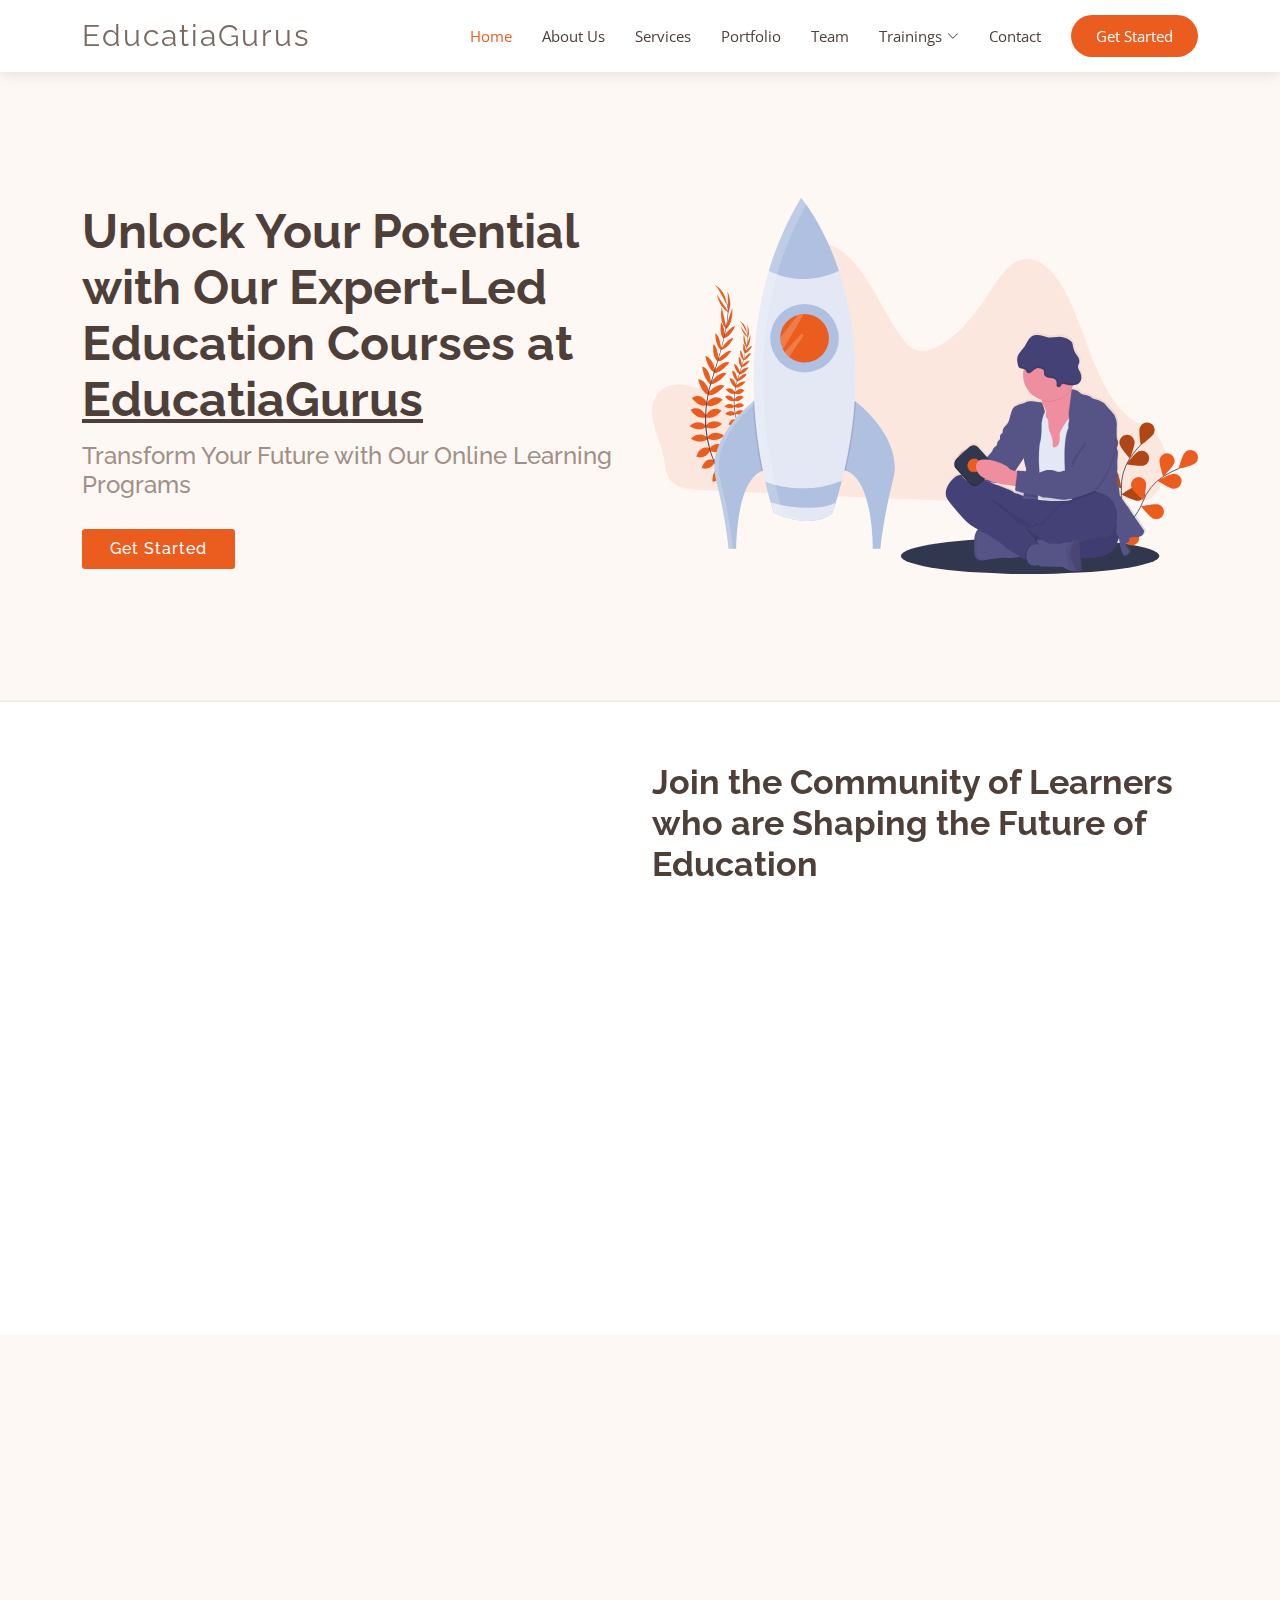
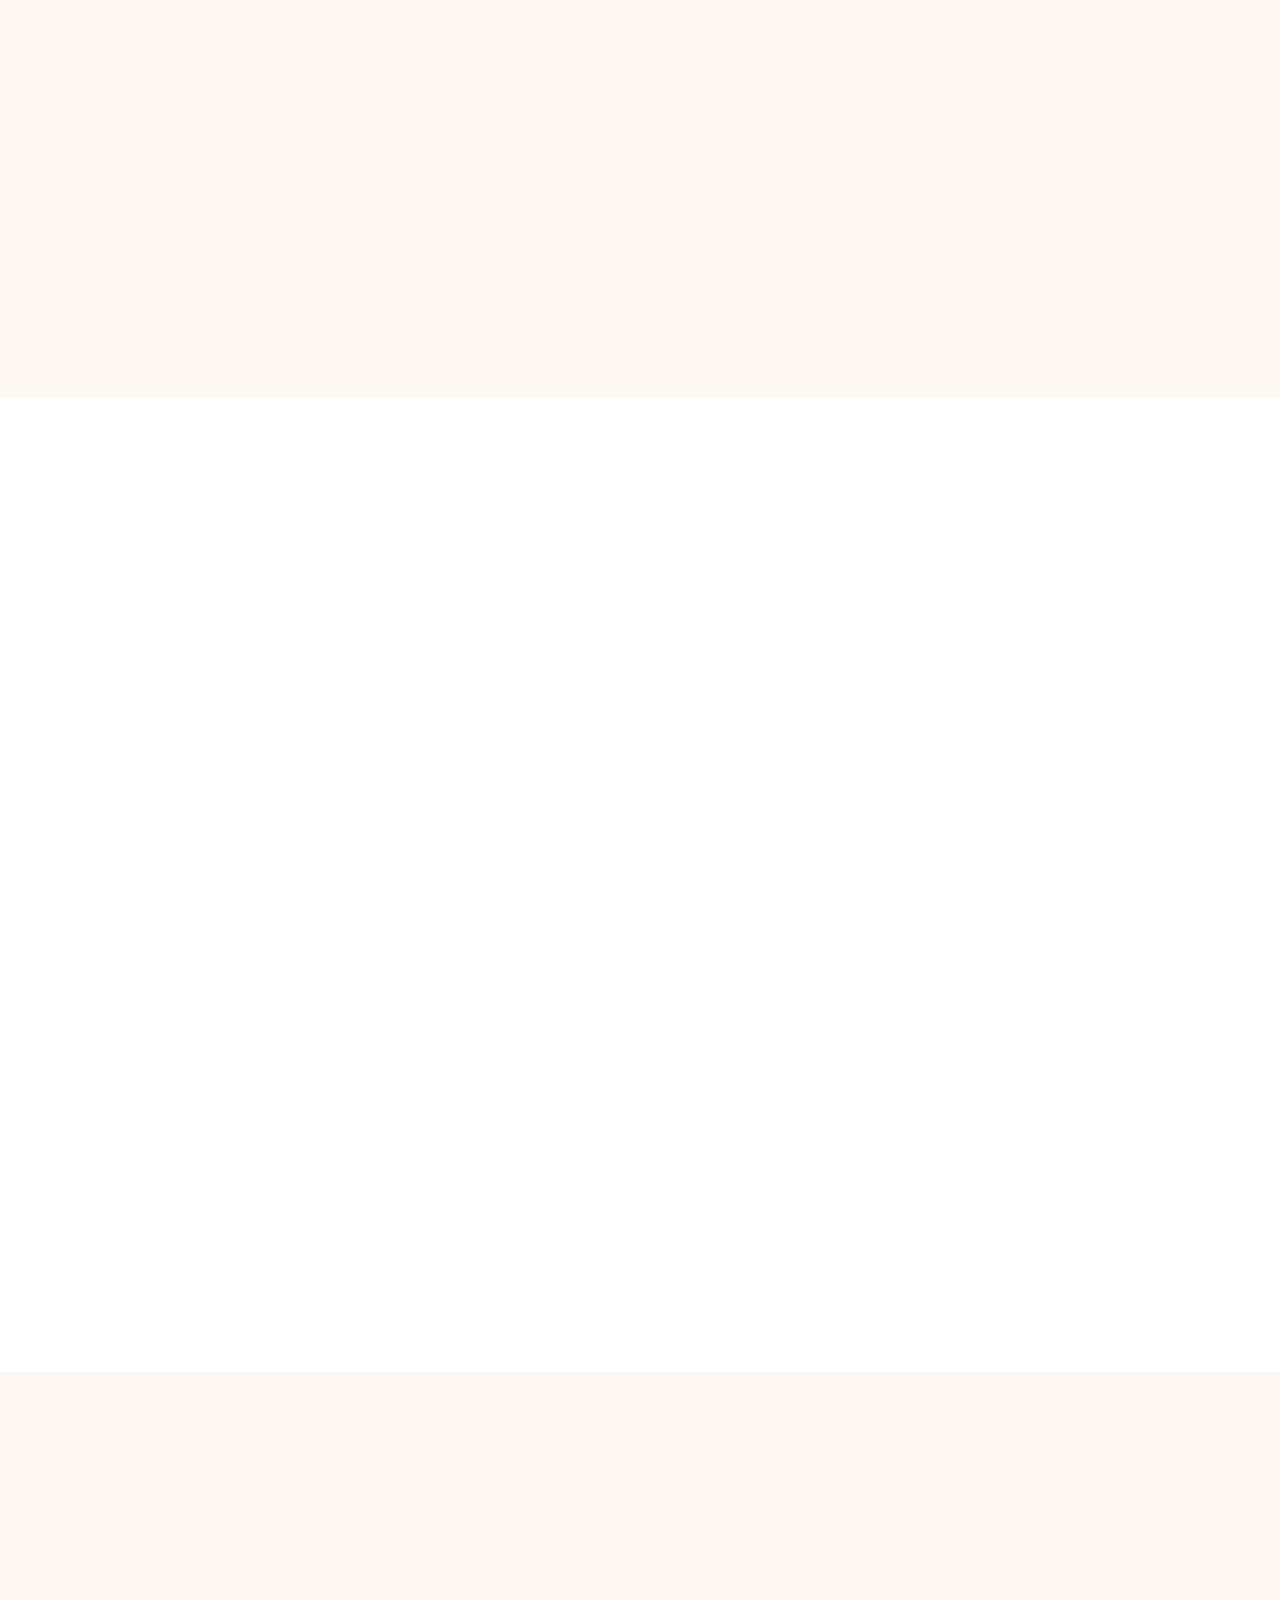
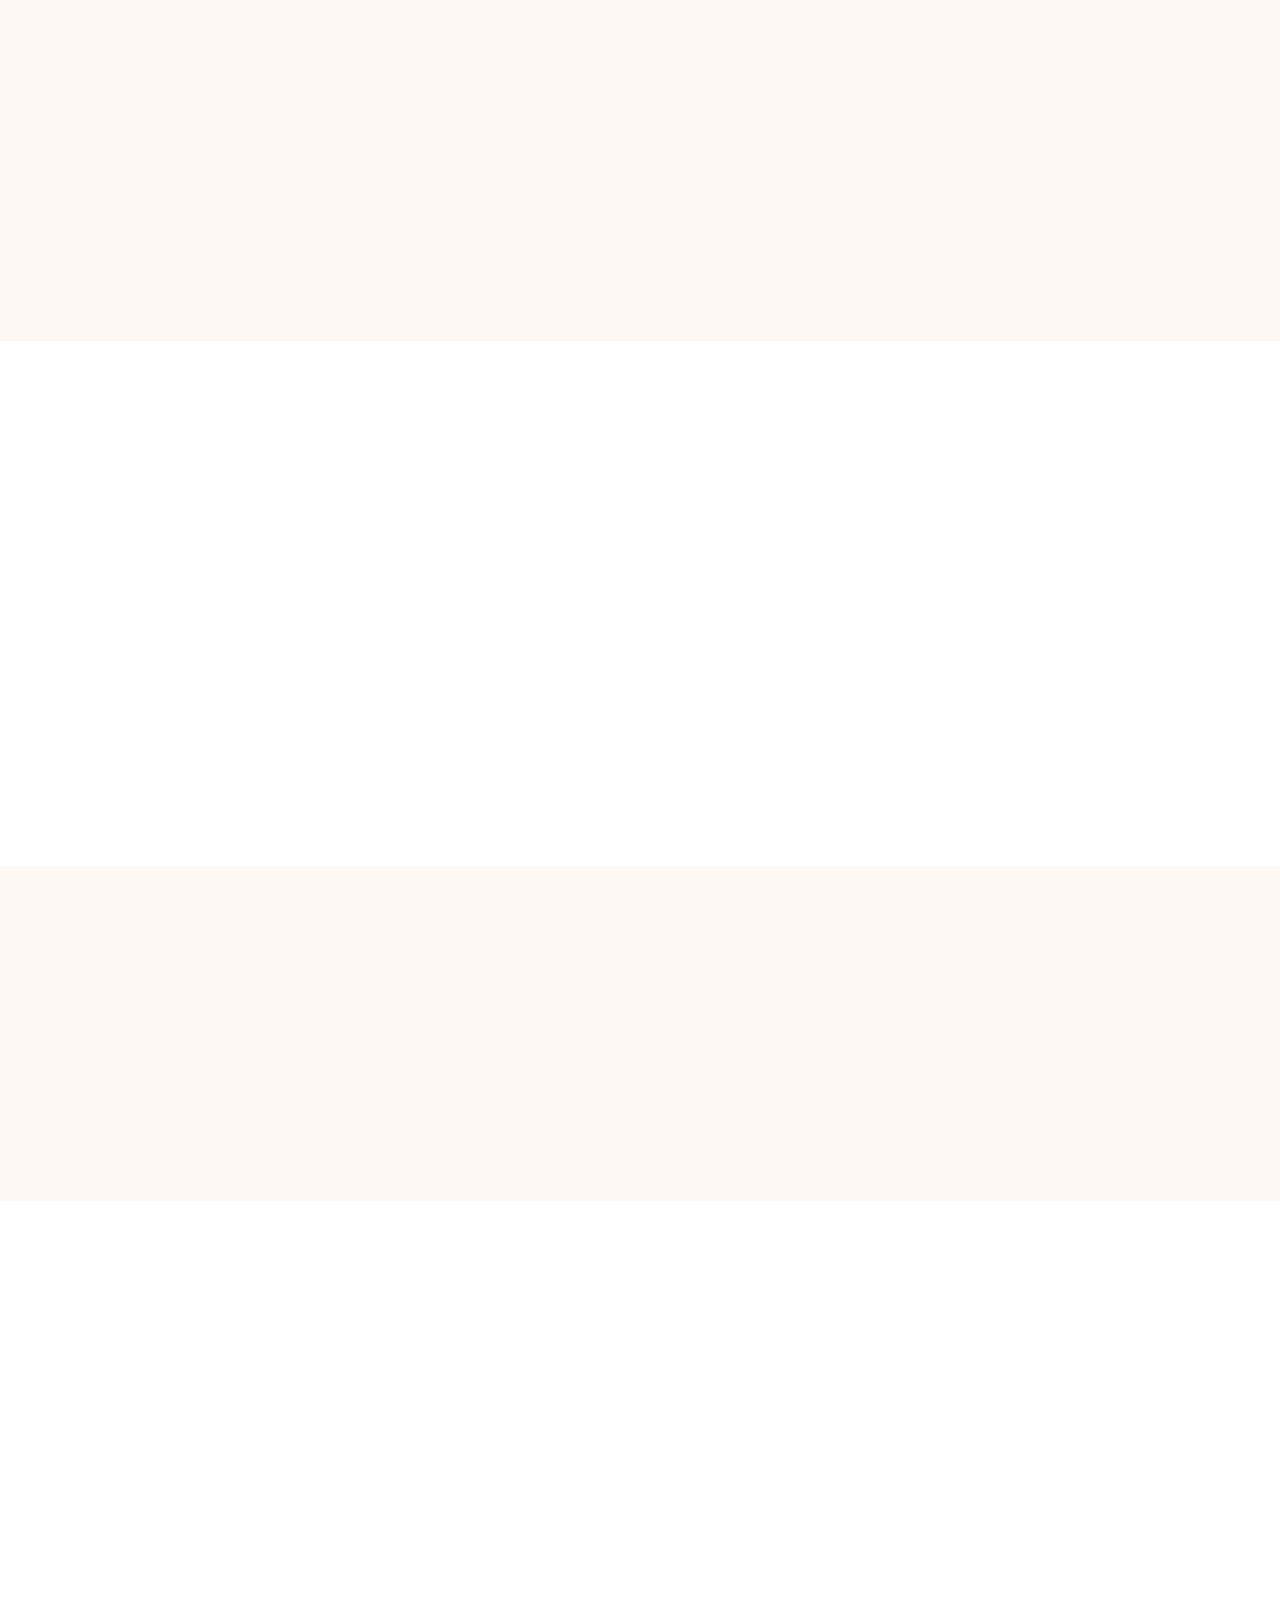
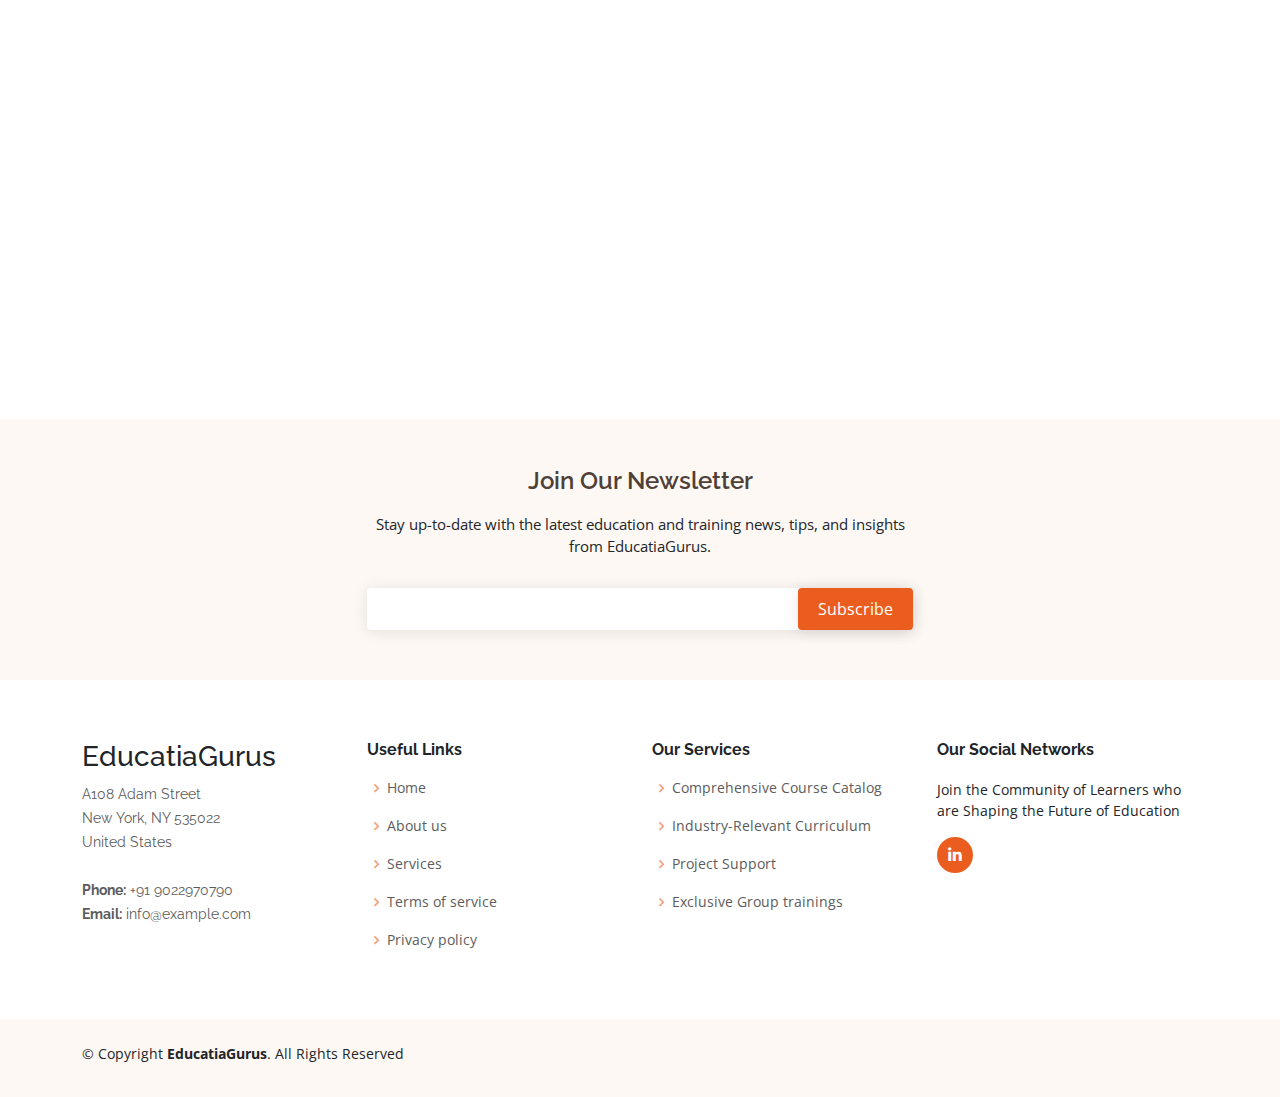
==== public/index.html @ f2a2fca2 "firebase 1" ====
<!DOCTYPE html>
<html lang="en">

<head>
  <meta charset="utf-8">
  <meta content="width=device-width, initial-scale=1.0" name="viewport">

  <title>EducatiaGurus</title>
  <meta content="" name="description">
  <meta content="" name="keywords">

  <!-- Favicons -->
  <link href="assets/img/favicon.png" rel="icon">
  <link href="assets/img/apple-touch-icon.png" rel="apple-touch-icon">

  <!-- Google Fonts -->
  <link href="https://fonts.googleapis.com/css?family=Open+Sans:300,300i,400,400i,600,600i,700,700i|Raleway:300,300i,400,400i,600,600i,700,700i" rel="stylesheet">

  <!-- Vendor CSS Files -->
  <link href="assets/vendor/aos/aos.css" rel="stylesheet">
  <link href="assets/vendor/bootstrap/css/bootstrap.min.css" rel="stylesheet">
  <link href="assets/vendor/bootstrap-icons/bootstrap-icons.css" rel="stylesheet">
  <link href="assets/vendor/boxicons/css/boxicons.min.css" rel="stylesheet">
  <link href="assets/vendor/glightbox/css/glightbox.min.css" rel="stylesheet">
  <link href="assets/vendor/swiper/swiper-bundle.min.css" rel="stylesheet">

  <!-- Template Main CSS File -->
  <link href="assets/css/style.css" rel="stylesheet">

  <!-- =======================================================
  * Template Name: Ninestars
  * Updated: Mar 10 2023 with Bootstrap v5.2.3
  * Template URL: https://bootstrapmade.com/ninestars-free-bootstrap-3-theme-for-creative/
  * Author: BootstrapMade.com
  * License: https://bootstrapmade.com/license/
  ======================================================== -->
</head>

<body>

  <!-- ======= Header ======= -->
  <header id="header" class="fixed-top d-flex align-items-center">
    <div class="container d-flex align-items-center justify-content-between">
  
      <div class="logo">
        <h1 class="text-light"><a href="index.html"><span>EducatiaGurus</span></a></h1>
        <!-- Uncomment below if you prefer to use an image logo -->
        <!-- <a href="index.html"><img src="assets/img/logo.png" alt="" class="img-fluid"></a>-->
      </div>
  
      <nav id="navbar" class="navbar">
        <ul>
          <li><a class="nav-link scrollto active" href="#hero">Home</a></li>
          <li><a class="nav-link scrollto" href="#about">About Us</a></li>
          <li><a class="nav-link scrollto" href="#services">Services</a></li>
          <li><a class="nav-link scrollto" href="#portfolio">Portfolio</a></li>
          <li><a class="nav-link scrollto" href="#team">Team</a></li>
          <li class="dropdown"><a href="#portfolio"><span>Trainings</span> <i class="bi bi-chevron-down"></i></a>
            <ul>
              <li><a href="portfolios/portfolio-java-training.html">Salesforce Training</a></li>
              <li><a href="portfolios/portfolio-java-training.html">BigData Training</a></li>
              <li><a href="portfolios/portfolio-java-training.html">DataEngineering Training</a></li>
              <li><a href="portfolios/portfolio-java-training.html">Java Training</a></li>
            </ul>
          </li>
          <li><a class="nav-link scrollto" href="#contact">Contact</a></li>
          <li><a class="getstarted scrollto" href="#about">Get Started</a></li>
        </ul>
        <i class="bi bi-list mobile-nav-toggle"></i>
      </nav><!-- .navbar -->
  
    </div>
  </header><!-- End Header -->

  <!-- ======= Hero Section ======= -->
  <section id="hero" class="d-flex align-items-center">

    <div class="container">
      <div class="row gy-4">
        <div class="col-lg-6 order-2 order-lg-1 d-flex flex-column justify-content-center">
          <h1>Unlock Your Potential with Our Expert-Led Education Courses at <span style="text-decoration: underline;">EducatiaGurus</span></h1>
          <h2>Transform Your Future with Our Online Learning Programs</h2>
          <div>
            <a href="#about" class="btn-get-started scrollto">Get Started</a>
          </div>
        </div>
        <div class="col-lg-6 order-1 order-lg-2 hero-img">
          <img src="assets/img/hero-img.svg" class="img-fluid animated" alt="">
        </div>
      </div>
    </div>

  </section><!-- End Hero -->

  <main id="main">

    <!-- ======= About Section ======= -->
    <section id="about" class="about">
      <div class="container">

        <div class="row justify-content-between">
          <div class="col-lg-5 d-flex align-items-center justify-content-center about-img">
            <img src="assets/img/about-img.svg" class="img-fluid" alt="" data-aos="zoom-in">
          </div>
          <div class="col-lg-6 pt-5 pt-lg-0">
            <h3 data-aos="fade-up">Join the Community of Learners who are Shaping the Future of Education</h3>
            <p data-aos="fade-up" data-aos-delay="100">
              We pride ourselves on delivering a personalized learning experience that is flexible, interactive, and engaging. Our courses feature a mix of video lectures, interactive quizzes, practical exercises, and collaborative projects that will challenge you to think critically and creatively.
            </p>
            <div class="row">
              <div class="col-md-6" data-aos="fade-up" data-aos-delay="100">
                <i class="bx bx-receipt"></i>
                <h4>Improve Expertise</h4>
                <p>Our courses are designed to provide you with the skills, knowledge, and confidence you need to succeed in your chosen field.</p>
              </div>
              <div class="col-md-6" data-aos="fade-up" data-aos-delay="200">
                <i class="bx bx-cube-alt"></i>
                <h4>Mentor Support</h4>
                <p>Our mentors are highly qualified experts in their respective fields and have extensive experience teaching and working in the industry. They are passionate about sharing their knowledge and helping students achieve their goals.</p>
              </div>
            </div>
          </div>
        </div>

      </div>
    </section><!-- End About Section -->

    <!-- ======= Services Section ======= -->
    <section id="services" class="services section-bg">
      <div class="container" data-aos="fade-up">

        <div class="section-title">
          <h2>Services</h2>
          <p>Check out the great services we offer</p>
        </div>

        <div class="row">
          <div class="col-md-6 col-lg-3 d-flex align-items-stretch" data-aos="zoom-in" data-aos-delay="100">
            <div class="icon-box">
              <div class="icon"><i class="bx bxl-dribbble"></i></div>
              <h4 class="title"><a href="">Comprehensive Course Catalog</a></h4>
              <p class="description">We offer a diverse selection of courses covering a variety of technologies.</p>
            </div>
          </div>

          <div class="col-md-6 col-lg-3 d-flex align-items-stretch" data-aos="zoom-in" data-aos-delay="200">
            <div class="icon-box">
              <div class="icon"><i class="bx bx-file"></i></div>
              <h4 class="title"><a href="">Industry-Relevant Curriculum</a></h4>
              <p class="description">Our courses are designed in collaboration with industry experts and are updated regularly to ensure they are relevant to the latest industry trends. </p>
            </div>
          </div>

          <div class="col-md-6 col-lg-3 d-flex align-items-stretch" data-aos="zoom-in" data-aos-delay="300">
            <div class="icon-box">
              <div class="icon"><i class="bx bx-tachometer"></i></div>
              <h4 class="title"><a href="">Project Support</a></h4>
              <p class="description">We offer project support to  guide you through the process, providing help, advice, and support every step of the way</p>
            </div>
          </div>

          <div class="col-md-6 col-lg-3 d-flex align-items-stretch" data-aos="zoom-in" data-aos-delay="400">
            <div class="icon-box">
              <div class="icon"><i class="bx bx-world"></i></div>
              <h4 class="title"><a href="">Exclusive Group trainings</a></h4>
              <p class="description">These sessions are led by our expert mentors and offer a collaborative learning experience where you can connect with like-minded learners and share ideas and insights</p>
            </div>
          </div>

        </div>

      </div>
    </section><!-- End Services Section -->

    <!-- ======= Portfolio Section ======= -->
    <section id="portfolio" class="portfolio">
      <div class="container" data-aos="fade-up">

        <div class="section-title">
          <h2>Portfolio</h2>
          <p>Check out our beautifull portfolio</p>
        </div>

        <div class="row" data-aos="fade-up" data-aos-delay="100">
          <div class="col-lg-12">
            <ul id="portfolio-flters">
              <li data-filter="*" class="filter-active">All</li>
              <li data-filter=".filter-app">Web Development</li>
              <li data-filter=".filter-card">Data Engineering</li>
              <li data-filter=".filter-web">Dev/MLOps</li>
            </ul>
          </div>
        </div>

        <div class="row portfolio-container" data-aos="fade-up" data-aos-delay="200">

        </div>

      </div>
    </section><!-- End Portfolio Section -->

    <!-- ======= F.A.Q Section ======= -->
    <section id="faq" class="faq section-bg">
      <div class="container" data-aos="fade-up">

        <div class="section-title">
          <h2>F.A.Q</h2>
          <p>Frequently Asked Questions</p>
        </div>

        <ul class="faq-list" data-aos="fade-up" data-aos-delay="100">

          <li>
            <div data-bs-toggle="collapse" class="collapsed question" href="#faq1">How long does it take to complete a course? <i class="bi bi-chevron-down icon-show"></i><i class="bi bi-chevron-up icon-close"></i></div>
            <div id="faq1" class="collapse" data-bs-parent=".faq-list">
              <p>
                The duration of our courses varies depending on the subject matter and complexity. Some courses can be completed in a few weeks, while others may take several months. We provide an estimated time commitment for each course on the course page.
              </p>
            </div>
          </li>

          <li>
            <div data-bs-toggle="collapse" href="#faq2" class="collapsed question">What kind of support do you offer during the course? <i class="bi bi-chevron-down icon-show"></i><i class="bi bi-chevron-up icon-close"></i></div>
            <div id="faq2" class="collapse" data-bs-parent=".faq-list">
              <p>
                We offer one-on-one mentor support and access to a variety of resources, including interactive discussion forums, peer-to-peer feedback, and educational materials. Our mentors are experts in their fields and are available to answer your questions and provide guidance throughout your learning journey.
              </p>
            </div>
          </li>

          <li>
            <div data-bs-toggle="collapse" href="#faq3" class="collapsed question">What kind of technology do I need to take your courses? <i class="bi bi-chevron-down icon-show"></i><i class="bi bi-chevron-up icon-close"></i></div>
            <div id="faq3" class="collapse" data-bs-parent=".faq-list">
              <p>
                Our courses can be accessed from any device with an internet connection. You will need a computer or mobile device to access the course materials and complete the course assignments.
              </p>
            </div>
          </li>

          <li>
            <div data-bs-toggle="collapse" href="#faq4" class="collapsed question">Can I interact with other students during the course? <i class="bi bi-chevron-down icon-show"></i><i class="bi bi-chevron-up icon-close"></i></div>
            <div id="faq4" class="collapse" data-bs-parent=".faq-list">
              <p>
                Yes, you can interact with other students during the course through our discussion forums and peer-to-peer feedback system. We also offer exclusive group sessions where you can connect with like-minded learners and engage in group discussions.
              </p>
            </div>
          </li>

          <li>
            <div data-bs-toggle="collapse" href="#faq5" class="collapsed question">What kind of payment options do you offer?<i class="bi bi-chevron-down icon-show"></i><i class="bi bi-chevron-up icon-close"></i></div>
            <div id="faq5" class="collapse" data-bs-parent=".faq-list">
              <p>
                We offer a variety of payment options, including credit card, UPI, and other popular payment methods. We also offer financing options and financial assistance programs for those who qualify.
              </p>
            </div>
          </li>
        </ul>

      </div>
    </section><!-- End F.A.Q Section -->

    <!-- ======= Team Section ======= -->
    <section id="team" class="team">
      <div class="container">

        <div class="section-title" data-aos="fade-up">
          <h2>Team</h2>
          <p>Our team is always here to help</p>
        </div>

        <div class="row">

          <div class="col-xl-3 col-lg-4 col-md-6" data-aos="zoom-in" data-aos-delay="100">
            <div class="member">
              <img src="assets/img/team/team-1.jpg" class="img-fluid" alt="">
              <div class="member-info">
                <div class="member-info-content">
                  <h4>Hitesh Kumar</h4>
                  <span>CTO</span>
                </div>
                <div class="social">
                  <a href=""><i class="bi bi-twitter"></i></a>
                  <a href=""><i class="bi bi-facebook"></i></a>
                  <a href=""><i class="bi bi-instagram"></i></a>
                  <a href=""><i class="bi bi-linkedin"></i></a>
                </div>
              </div>
            </div>
          </div>

          <div class="col-xl-3 col-lg-4 col-md-6" data-aos="zoom-in" data-aos-delay="200">
            <div class="member">
              <!-- <img src="assets/img/team/team-2.jpg" class="img-fluid" alt=""> -->
              <div class="member-info">
                <div class="member-info-content">
                  <h4>Bharat Bhatia</h4>
                  <span>Product Manager</span>
                </div>
                <div class="social">
                  <a href=""><i class="bi bi-twitter"></i></a>
                  <a href=""><i class="bi bi-facebook"></i></a>
                  <a href=""><i class="bi bi-instagram"></i></a>
                  <a href=""><i class="bi bi-linkedin"></i></a>
                </div>
              </div>
            </div>
          </div>

          <div class="col-xl-3 col-lg-4 col-md-6" data-aos="zoom-in" data-aos-delay="300">
            <div class="member">
              <img src="assets/img/team/team-3.jpg" class="img-fluid" alt="">
              <div class="member-info">
                <div class="member-info-content">
                  <h4>Robin</h4>
                  <span>Chief Executive Officer</span>
                </div>
                <!-- <div class="social">
                  <a href=""><i class="bi bi-twitter"></i></a>
                  <a href=""><i class="bi bi-facebook"></i></a>
                  <a href=""><i class="bi bi-instagram"></i></a>
                  <a href=""><i class="bi bi-linkedin"></i></a>
                </div> -->
              </div>
            </div>
          </div>

          <div class="col-xl-3 col-lg-4 col-md-6" data-aos="zoom-in" data-aos-delay="400">
            <div class="member">
              <!-- <img src="assets/img/team/team-4.jpg" class="img-fluid" alt=""> -->
              <div class="member-info">
                <div class="member-info-content">
                  <h4>Bharat Bhatia</h4>
                  <span>Technical Lead</span>
                </div>
                <div class="social">
                  <a href=""><i class="bi bi-twitter"></i></a>
                  <a href=""><i class="bi bi-facebook"></i></a>
                  <a href=""><i class="bi bi-instagram"></i></a>
                  <a href=""><i class="bi bi-linkedin"></i></a>
                </div>
              </div>
            </div>
          </div>

        </div>

      </div>
    </section><!-- End Team Section -->

    <!-- ======= Clients Section ======= -->
    <section id="clients" class="clients section-bg">
      <div class="container" data-aos="fade-up">

        <div class="section-title">
          <h2>Clients</h2>
          <p>They trusted us</p>
        </div>

        <div class="clients-slider swiper" data-aos="fade-up" data-aos-delay="100">
          <div class="swiper-wrapper align-items-center">
            <div class="swiper-slide"><img src="assets/img/clients/client-1.png" class="img-fluid" alt=""></div>
            <div class="swiper-slide"><img src="assets/img/clients/client-2.png" class="img-fluid" alt=""></div>
            <div class="swiper-slide"><img src="assets/img/clients/client-3.png" class="img-fluid" alt=""></div>
            <div class="swiper-slide"><img src="assets/img/clients/client-4.png" class="img-fluid" alt=""></div>
            <div class="swiper-slide"><img src="assets/img/clients/client-5.png" class="img-fluid" alt=""></div>
            <div class="swiper-slide"><img src="assets/img/clients/client-6.png" class="img-fluid" alt=""></div>
            <div class="swiper-slide"><img src="assets/img/clients/client-7.png" class="img-fluid" alt=""></div>
            <div class="swiper-slide"><img src="assets/img/clients/client-8.png" class="img-fluid" alt=""></div>
          </div>
          <div class="swiper-pagination"></div>
        </div>

      </div>
    </section><!-- End Clients Section -->

    <!-- ======= Contact Us Section ======= -->
    <section id="contact" class="contact">
      <div class="container" data-aos="fade-up">

        <div class="section-title">
          <h2>Contact Us</h2>
          <p>Contact us the get started</p>
        </div>

        <div class="row">

          <div class="col-lg-5 d-flex align-items-stretch" data-aos="fade-up" data-aos-delay="100">
            <div class="info">
              <div class="address">
                <i class="bi bi-geo-alt"></i>
                <h4>Location:</h4>
                <p>A108 Adam Street, New York, NY 535022</p>
              </div>

              <div class="email">
                <i class="bi bi-envelope"></i>
                <h4>Email:</h4>
                <p>info@example.com</p>
              </div>

              <div class="phone">
                <i class="bi bi-phone"></i>
                <h4>Call:</h4>
                <p>+1 5589 55488 55s</p>
              </div>
            </div>

          </div>

          <div class="col-lg-7 mt-5 mt-lg-0 d-flex align-items-stretch" data-aos="fade-up" data-aos-delay="200">
            <form action="forms/contact.php" method="post" role="form" class="php-email-form">
              <div class="row">
                <div class="form-group col-md-6">
                  <label for="name">Your Name</label>
                  <input type="text" name="name" class="form-control" id="name" placeholder="Your Name" required>
                </div>
                <div class="form-group col-md-6 mt-3 mt-md-0">
                  <label for="name">Your Email</label>
                  <input type="email" class="form-control" name="email" id="email" placeholder="Your Email" required>
                </div>
              </div>
              <div class="form-group mt-3">
                <label for="name">Subject</label>
                <input type="text" class="form-control" name="subject" id="subject" placeholder="Subject" required>
              </div>
              <div class="form-group mt-3">
                <label for="name">Message</label>
                <textarea class="form-control" name="message" rows="10" required></textarea>
              </div>
              <div class="my-3">
                <div class="loading">Loading</div>
                <div class="error-message"></div>
                <div class="sent-message">Your message has been sent. Thank you!</div>
              </div>
              <div class="text-center"><button type="submit">Send Message</button></div>
            </form>
          </div>

        </div>

      </div>
    </section><!-- End Contact Us Section -->

  </main><!-- End #main -->

  <!-- ======= Footer ======= -->
  <footer id="footer">
  
    <div class="footer-newsletter">
      <div class="container">
        <div class="row justify-content-center">
          <div class="col-lg-6">
            <h4>Join Our Newsletter</h4>
            <p>Stay up-to-date with the latest education and training news, tips, and insights from EducatiaGurus.</p>
            <form action="" method="post">
              <input type="email" name="email"><input type="submit" value="Subscribe">
            </form>
          </div>
        </div>
      </div>
    </div>
  
  
    <div class="footer-top">
      <div class="container">
        <div class="row">
  
          <div class="col-lg-3 col-md-6 footer-contact">
            <h3>EducatiaGurus</h3>
            <p>
              A108 Adam Street <br>
              New York, NY 535022<br>
              United States <br><br>
              <strong>Phone:</strong> +91 9022970790<br>
              <strong>Email:</strong> info@example.com<br>
            </p>
          </div>
  
          <div class="col-lg-3 col-md-6 footer-links">
            <h4>Useful Links</h4>
            <ul>
              <li><i class="bx bx-chevron-right"></i> <a href="#">Home</a></li>
              <li><i class="bx bx-chevron-right"></i> <a href="#">About us</a></li>
              <li><i class="bx bx-chevron-right"></i> <a href="#">Services</a></li>
              <li><i class="bx bx-chevron-right"></i> <a href="#">Terms of service</a></li>
              <li><i class="bx bx-chevron-right"></i> <a href="#">Privacy policy</a></li>
            </ul>
          </div>
  
          <div class="col-lg-3 col-md-6 footer-links">
            <h4>Our Services</h4>
            <ul>
              <li><i class="bx bx-chevron-right"></i> <a href="#">Comprehensive Course Catalog</a></li>
              <li><i class="bx bx-chevron-right"></i> <a href="#">Industry-Relevant Curriculum</a></li>
              <li><i class="bx bx-chevron-right"></i> <a href="#">Project Support</a></li>
              <li><i class="bx bx-chevron-right"></i> <a href="#">Exclusive Group trainings</a></li>
            </ul>
          </div>
  
          <div class="col-lg-3 col-md-6 footer-links">
            <h4>Our Social Networks</h4>
            <p>Join the Community of Learners who are Shaping the Future of Education</p>
            <div class="social-links mt-3">
              <!-- <a href="#" class="twitter"><i class="bx bxl-twitter"></i></a> -->
              <!-- <a href="#" class="facebook"><i class="bx bxl-facebook"></i></a> -->
              <!-- <a href="#" class="instagram"><i class="bx bxl-instagram"></i></a> -->
              <!-- <a href="#" class="google-plus"><i class="bx bxl-skype"></i></a> -->
              <a href="https://www.linkedin.com/company/educatiagurus/" class="linkedin"><i
                  class="bx bxl-linkedin"></i></a>
            </div>
          </div>
  
        </div>
      </div>
    </div>
  
    <div class="container py-4">
      <div class="copyright">
        &copy; Copyright <strong><span>EducatiaGurus</span></strong>. All Rights Reserved
      </div>
    </div>
  </footer><!-- End Footer -->
  
  <a href="#" class="back-to-top d-flex align-items-center justify-content-center"><i
      class="bi bi-arrow-up-short"></i></a>
  
  <!-- Vendor JS Files -->
  <script src="assets/vendor/aos/aos.js"></script>
  <script src="assets/vendor/bootstrap/js/bootstrap.bundle.min.js"></script>
  <script src="assets/vendor/glightbox/js/glightbox.min.js"></script>
  <script src="assets/vendor/isotope-layout/isotope.pkgd.min.js"></script>
  <script src="assets/vendor/swiper/swiper-bundle.min.js"></script>
  <script src="assets/vendor/php-email-form/validate.js"></script>
  
  <!-- Template Main JS File -->
  <script src="assets/js/main.js"></script>


  <script>
            const portfolioItems = [
                {
                  filter: "app",
                  imgSrc: "assets/img/portfolio/portfolio-1.jpg",
                  title: "App 1",
                  category: "App",
                  gallerySrc: "assets/img/portfolio/portfolio-1.jpg",
                  galleryTitle: "App 1",
                  moreDetailsHref: "portfolios/portfolio-java-training.html"
                },
                {
                  filter: "web",
                  imgSrc: "assets/img/portfolio/portfolio-2.jpg",
                  title: "Web 3",
                  category: "Web",
                  gallerySrc: "assets/img/portfolio/portfolio-2.jpg",
                  galleryTitle: "Web 3",
                  moreDetailsHref: "portfolios/portfolio-details.html"
                },
                {
                  filter: "app",
                  imgSrc: "assets/img/portfolio/portfolio-3.jpg",
                  title: "App 2",
                  category: "App",
                  gallerySrc: "assets/img/portfolio/portfolio-3.jpg",
                  galleryTitle: "App 2",
                  moreDetailsHref: "portfolios/portfolio-salesforce.html"
                },
                {
                  filter: "card",
                  imgSrc: "assets/img/portfolio/portfolio-4.jpg",
                  title: "Card 2",
                  category: "Card",
                  gallerySrc: "assets/img/portfolio/portfolio-4.jpg",
                  galleryTitle: "Card 2",
                  moreDetailsHref: "portfolios/portfolio-data-engineering.html"
                },
                {
                  filter: "web",
                  imgSrc: "assets/img/portfolio/portfolio-5.jpg",
                  title: "Web 2",
                  category: "Web",
                  gallerySrc: "assets/img/portfolio/portfolio-5.jpg",
                  galleryTitle: "Web 2",
                  moreDetailsHref: "portfolios/portfolio-details.html"
                },
                {
                  filter: "app",
                  imgSrc: "assets/img/portfolio/portfolio-6.jpg",
                  title: "App 3",
                  category: "App",
                  gallerySrc: "assets/img/portfolio/portfolio-6.jpg",
                  galleryTitle: "App 3",
                  moreDetailsHref: "portfolios/portfolio-details.html"
                },
                {
                  filter: "card",
                  imgSrc: "assets/img/portfolio/portfolio-7.jpg",
                  title: "Card 1",
                  category: "Card",
                  gallerySrc: "assets/img/portfolio/portfolio-7.jpg",
                  galleryTitle: "Card 1",
                  moreDetailsHref: "portfolios/portfolio-details.html"
                }
              ];

              const portfolioSection = document.querySelector(".portfolio-container");
              const portfolioItemsHtml = portfolioItems.map(item => `
        <div class="col-lg-4 col-md-6 portfolio-item filter-${item.filter}">
          <div class="portfolio-wrap">
            <img src="${item.imgSrc}" class="img-fluid" alt="">
              <div class="portfolio-links">
                <a href="${item.gallerySrc}" data-gallery="portfolioGallery" class="portfolio-lightbox" title="${item.galleryTitle}"><i class="bi bi-plus"></i></a>
                <a href="${item.moreDetailsHref}" title="More Details"><i class="bi bi-link"></i></a>
              </div>
              <div class="portfolio-info">
                <h4>${item.title}</h4>
                <p>${item.category}</p>
              </div>
          </div>
        </div>
  `).join("");

              portfolioSection.innerHTML = portfolioItemsHtml;

  </script>

  </body>
  
  </html>
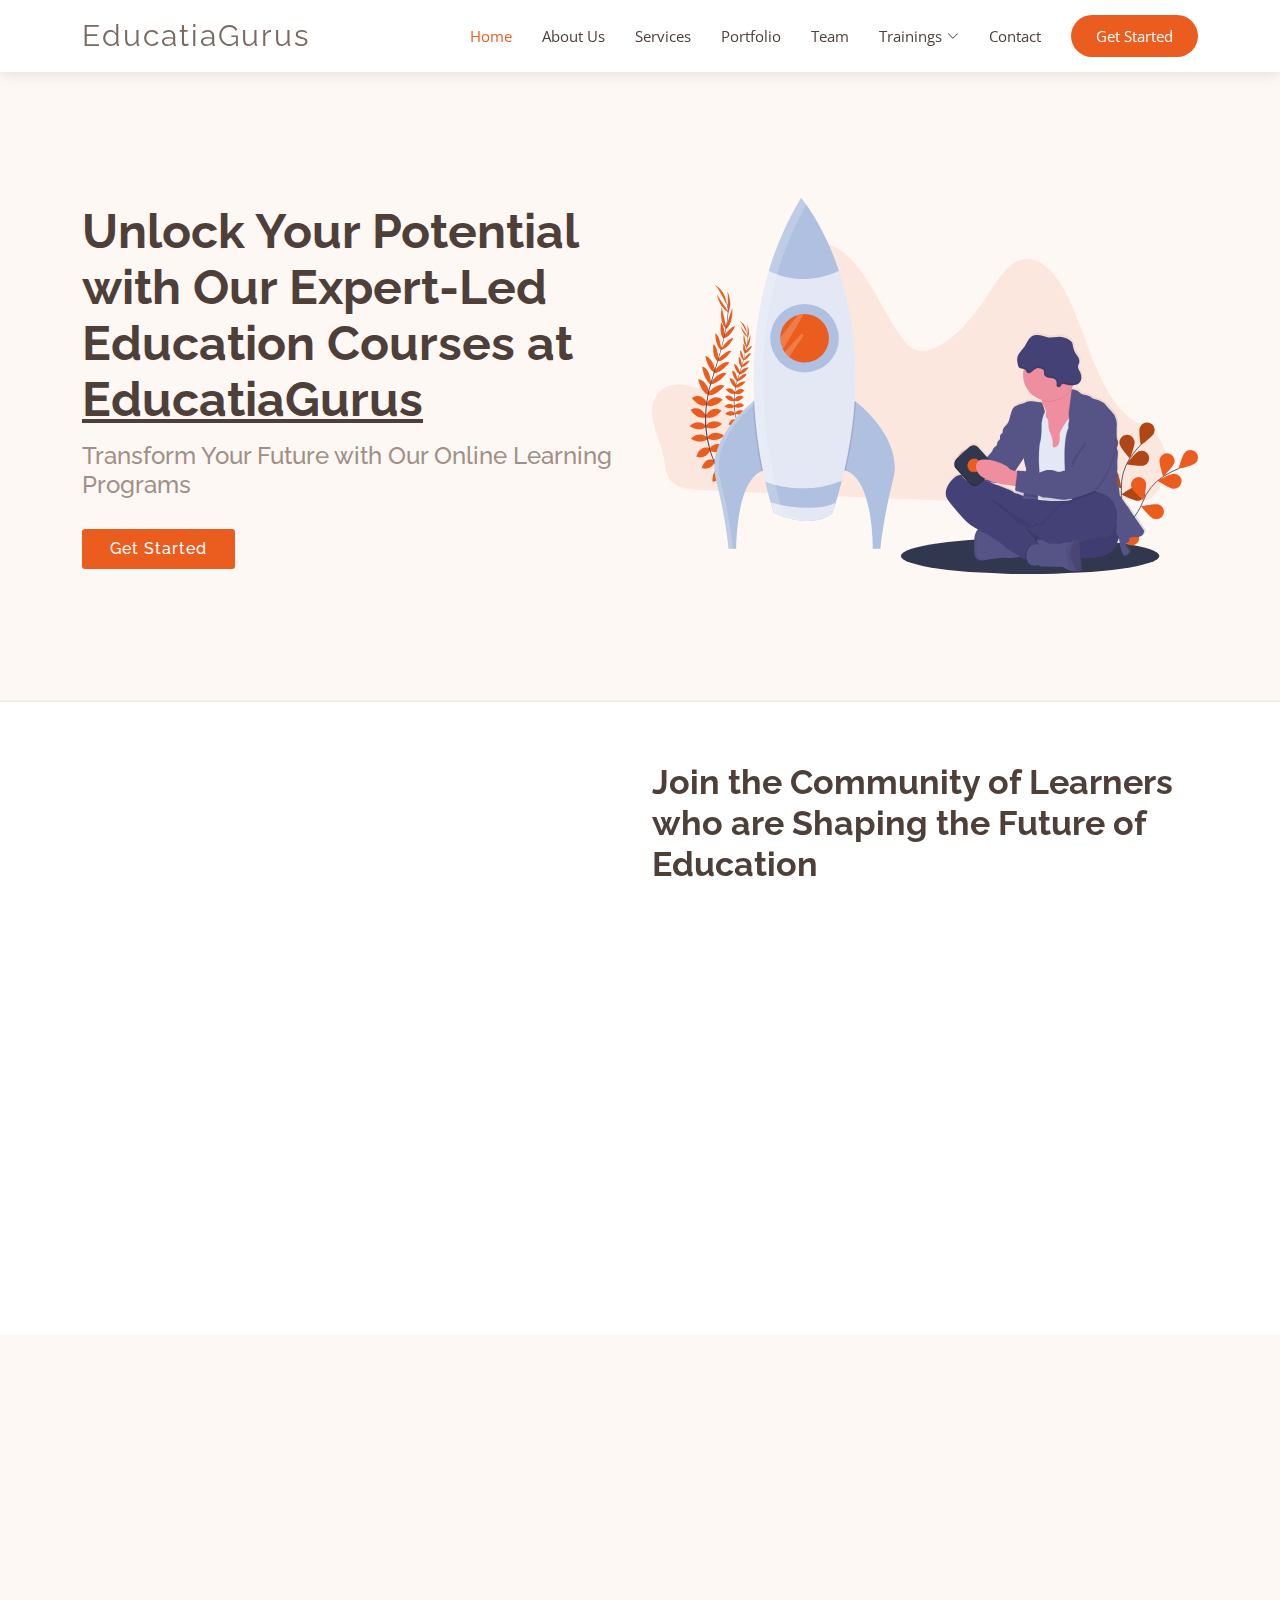
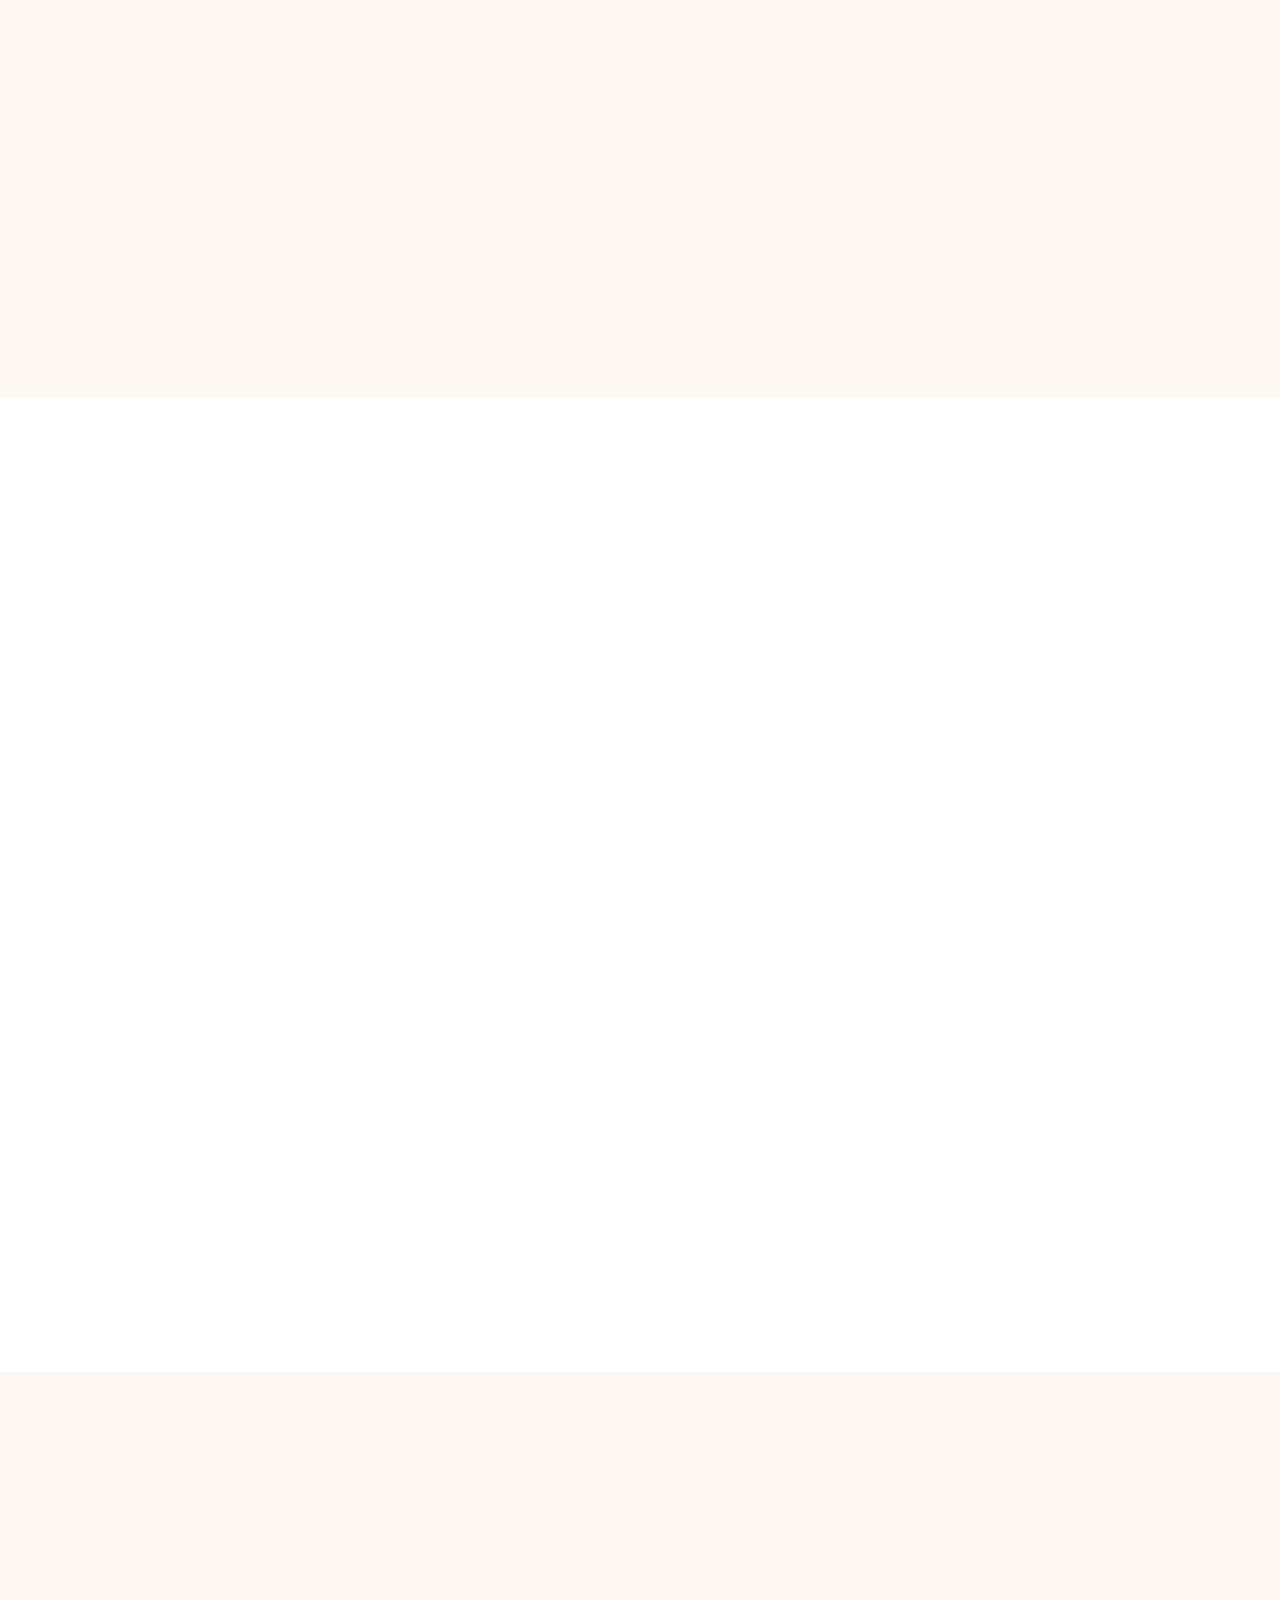
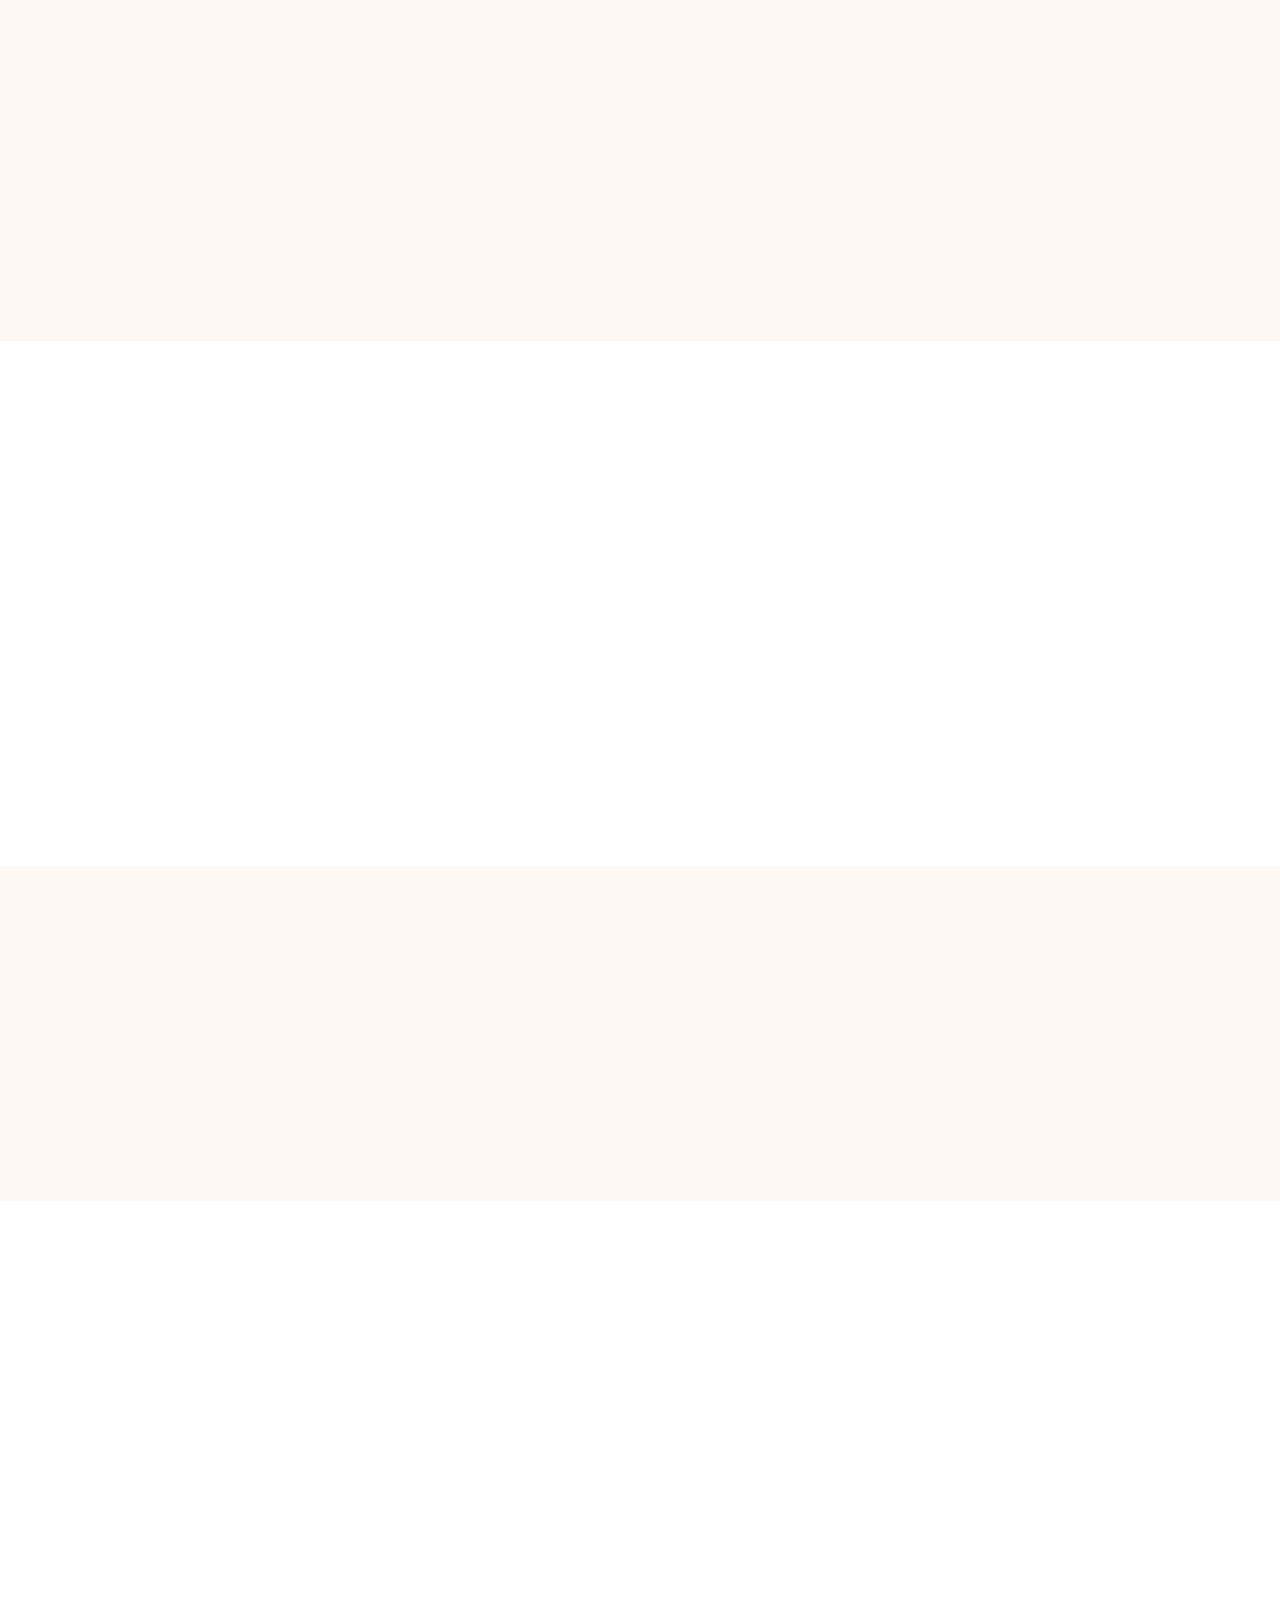
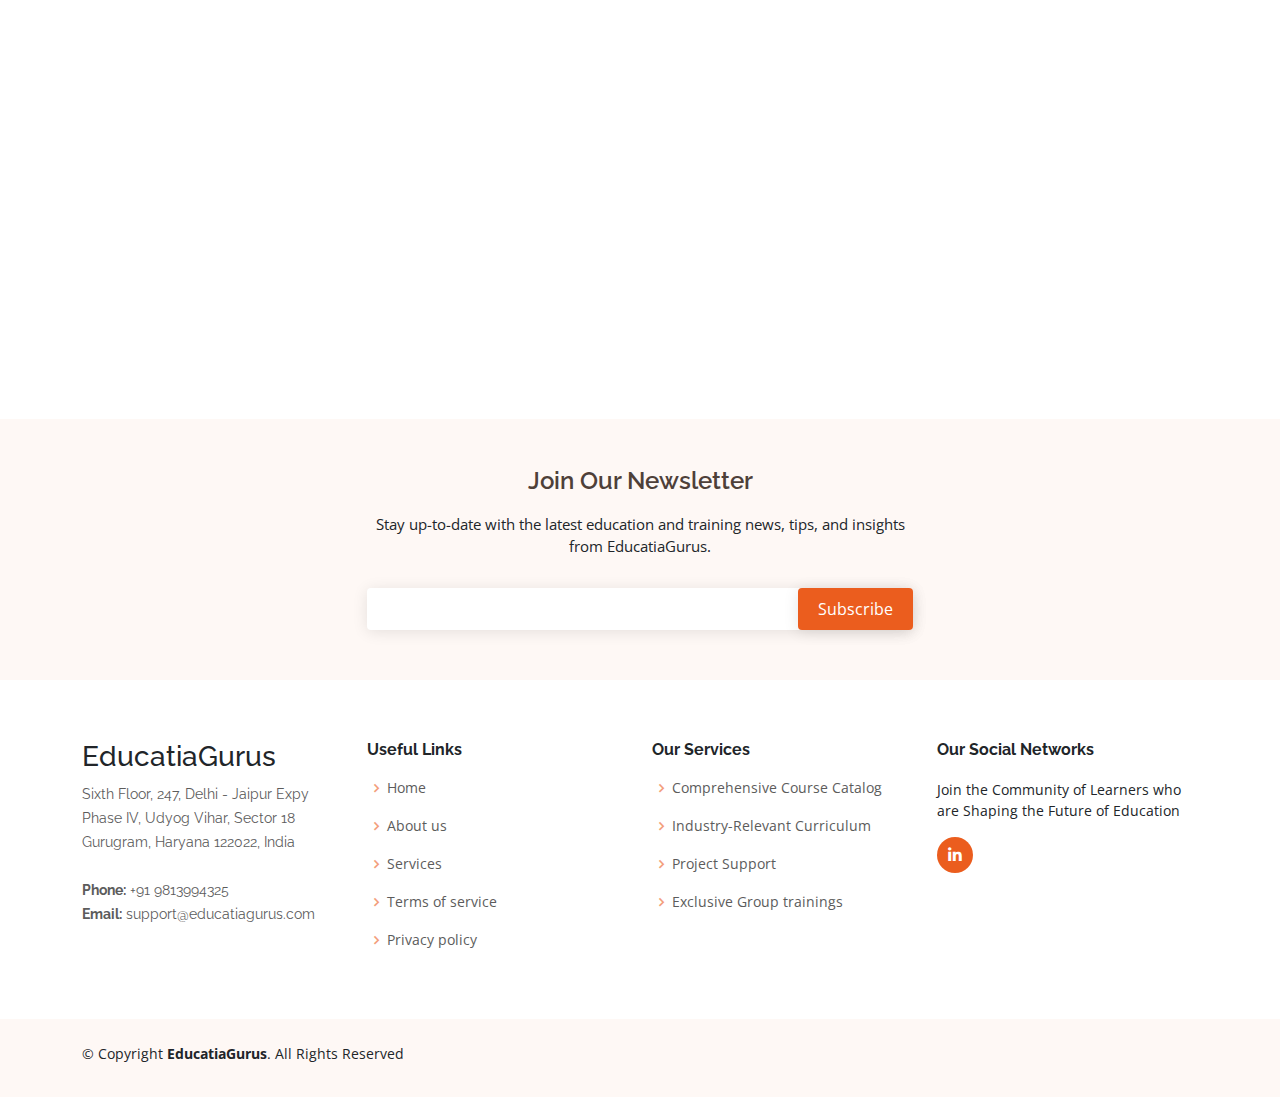
==== commit 416004fd: "new Public repo" ====
--- a/public/index.html
+++ b/public/index.html
@@ -28,9 +28,7 @@
   <link href="assets/css/style.css" rel="stylesheet">
 
   <!-- =======================================================
-  * Template Name: Ninestars
   * Updated: Mar 10 2023 with Bootstrap v5.2.3
-  * Template URL: https://bootstrapmade.com/ninestars-free-bootstrap-3-theme-for-creative/
   * Author: BootstrapMade.com
   * License: https://bootstrapmade.com/license/
   ======================================================== -->
@@ -57,9 +55,9 @@
           <li><a class="nav-link scrollto" href="#team">Team</a></li>
           <li class="dropdown"><a href="#portfolio"><span>Trainings</span> <i class="bi bi-chevron-down"></i></a>
             <ul>
-              <li><a href="portfolios/portfolio-java-training.html">Salesforce Training</a></li>
-              <li><a href="portfolios/portfolio-java-training.html">BigData Training</a></li>
-              <li><a href="portfolios/portfolio-java-training.html">DataEngineering Training</a></li>
+              <li><a href="portfolios/portfolio-salesforce.html">Salesforce Training</a></li>
+              <li><a href="#" style="pointer-events: none">BigData Training</a></li>
+              <li><a href="portfolios/portfolio-data-engineering.html" >DataEngineering Training</a></li>
               <li><a href="portfolios/portfolio-java-training.html">Java Training</a></li>
             </ul>
           </li>
@@ -468,11 +466,11 @@
           <div class="col-lg-3 col-md-6 footer-contact">
             <h3>EducatiaGurus</h3>
             <p>
-              A108 Adam Street <br>
-              New York, NY 535022<br>
-              United States <br><br>
-              <strong>Phone:</strong> +91 9022970790<br>
-              <strong>Email:</strong> info@example.com<br>
+              Sixth Floor, 247, Delhi - Jaipur Expy <br>
+            Phase IV, Udyog Vihar, Sector 18<br>
+              Gurugram, Haryana 122022, India <br><br>
+              <strong>Phone:</strong> +91 9813994325<br>
+              <strong>Email:</strong> support@educatiagurus.com<br>
             </p>
           </div>
   
--- a/public/assets/css/style.css
+++ b/public/assets/css/style.css
@@ -1,9 +1,5 @@
 /**
-* Template Name: Ninestars
-* Updated: Mar 10 2023 with Bootstrap v5.2.3
-* Template URL: https://bootstrapmade.com/ninestars-free-bootstrap-3-theme-for-creative/
-* Author: BootstrapMade.com
-* License: https://bootstrapmade.com/license/
+
 */
 
 /*--------------------------------------------------------------
@@ -66,6 +62,84 @@
   visibility: visible;
   opacity: 1;
 }
+
+.reviews {
+  background-color: #f8d7a0;
+  padding: 60px 0;
+}
+
+.reviews .section-title h2 {
+  font-weight: bold;
+  color: #212529;
+  position: relative;
+  padding-bottom: 12px;
+}
+
+.reviews .review-box {
+  background-color: #fff;
+  padding: 40px;
+  border-radius: 10px;
+  box-shadow: 0 0 20px rgba(0, 0, 0, 0.1);
+  transition: all 0.3s ease-in-out;
+}
+
+.reviews .review-box:hover {
+  box-shadow: 0 0 30px rgba(0, 0, 0, 0.2);
+  transform: translateY(-10px);
+  background-color: #C54811;
+}
+
+/*--------------------------------------------------------------
+# Paytm Form
+--------------------------------------------------------------*/
+
+
+.paytm-form {
+  background-color: #f9f9f9;
+  padding: 40px;
+  border-radius: 10px;
+}
+
+.paytm-form h2 {
+  font-size: 32px;
+  font-weight: 700;
+  margin-bottom: 20px;
+}
+
+.paytm-form form label {
+  font-weight: 600;
+}
+
+.paytm-form form input {
+  border: none;
+  border-radius: 10px;
+  box-shadow: none;
+  background-color: #f5f5f5;
+  padding: 10px;
+  margin-bottom: 20px;
+}
+
+.paytm-form form input:focus {
+  outline: none;
+  box-shadow: none;
+  border-color: #4e4e4e;
+}
+
+.paytm-form form button {
+  background-color: #c54811;
+  color: #fff;
+  border: none;
+  border-radius: 10px;
+  font-weight: 600;
+  padding: 10px 20px;
+}
+
+.paytm-form form button:hover {
+  background-color: #503cf3;
+}
+
+
+
 
 /*--------------------------------------------------------------
 # Disable aos animation delay on mobile devices
